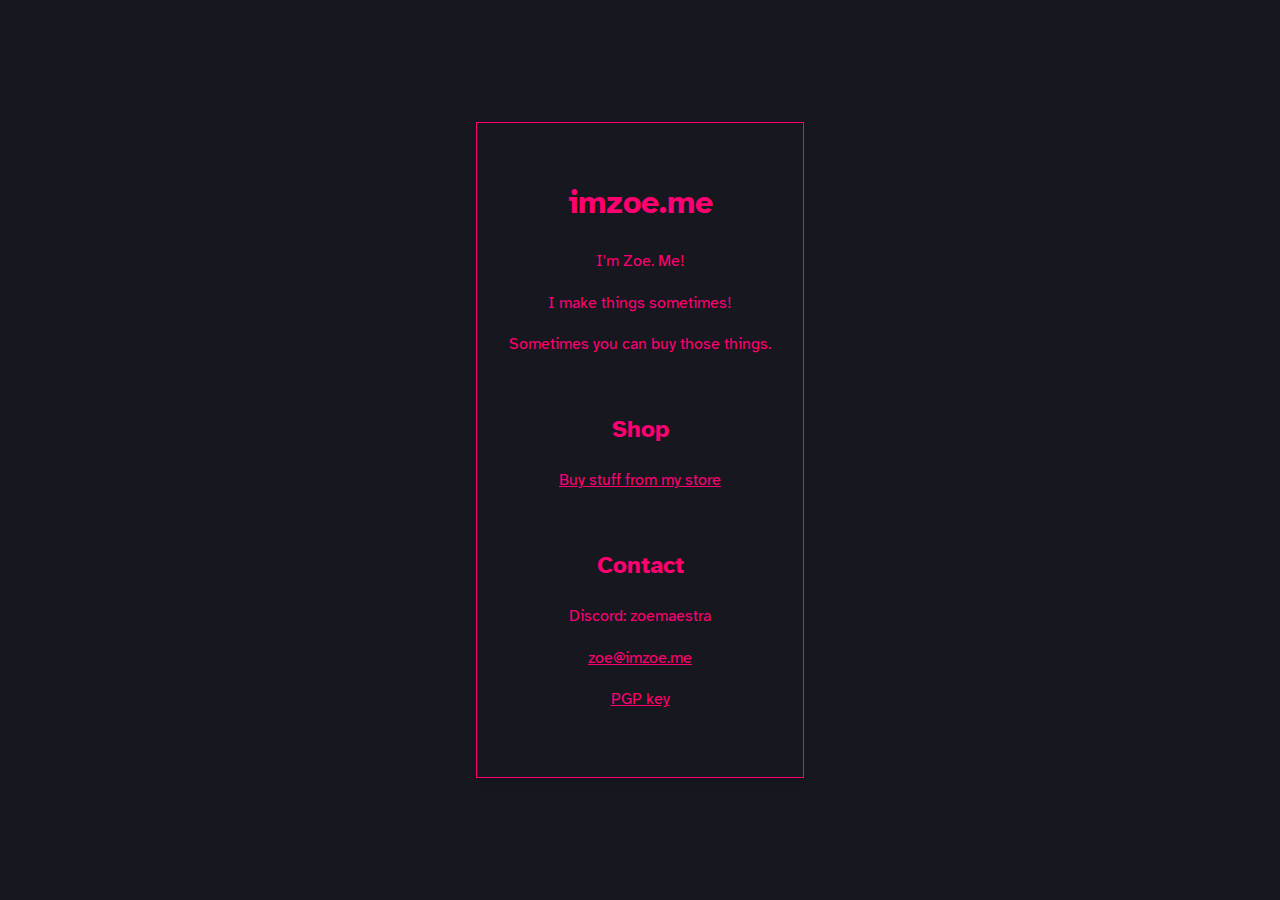
==== index.html @ d36c7284 "Initial commit" ====
<!DOCTYPE html>
<html lang="en">
<head>
    <meta charset="UTF-8">
    <meta name="viewport" content="width=device-width, initial-scale=1.0">
    <meta http-equiv="X-UA-Compatible" content="ie=edge">
    <title>imzoe.me</title>
    <link rel="icon" type="image/png" sizes="16x16" href="icon.png">
    <link rel="preconnect" href="https://fonts.googleapis.com">
    <link rel="preconnect" href="https://fonts.gstatic.com" crossorigin>
    <link href="https://fonts.googleapis.com/css2?family=Atkinson+Hyperlegible:ital,wght@0,400;0,700;1,400;1,700&display=swap" rel="stylesheet">
    <link rel="stylesheet" href="styles.css">
</head>
<body>
    <main>
        <section>
            <h1>imzoe.me</h1>
            <p>I'm Zoe. Me!</p>
            <p>I make things sometimes!</p>
            <p>Sometimes you can buy those things.</p>
        </section>
        
        <section>
            <h2>Shop</h2>
            <p><a href="http://google.com">Buy stuff from my store</a></p>
        </section>
        
        <section>
            <h2>Contact</h2>
            Discord: zoemaestra
            <p><a href="mailto:zoe@imzoe.me">zoe@imzoe.me</a></p>
            <p><a href="http://google.com">PGP key</a></p>
        </section>
    </main>
</body>
</html>
---- styles.css ----
/* Global Styles */
body {
    font-family: "Atkinson Hyperlegible", sans-serif;
    font-weight: 400;
    font-style: normal;
    line-height: 1.6;
    margin: 0;
    padding: 0;
    display: flex;
    justify-content: center;
    align-items: center;
    height: 100vh; /* Full viewport height */
    background-color: #171720;
} 

/* Main Content */
main {
    display: flex;
    flex-direction: column;
    align-items: center;
    justify-content: center;
    text-align: center;
    padding: 2rem;
    background: #171720;
    border: 1px solid #ff0070;
    box-shadow: 0 4px 6px rgba(0, 0, 0, 0.1);
    border-radius: 0px;
}

section {
    margin-bottom: 1rem;
    color: #ff0070;
    
}

section a{
    color: #ff0070;
}
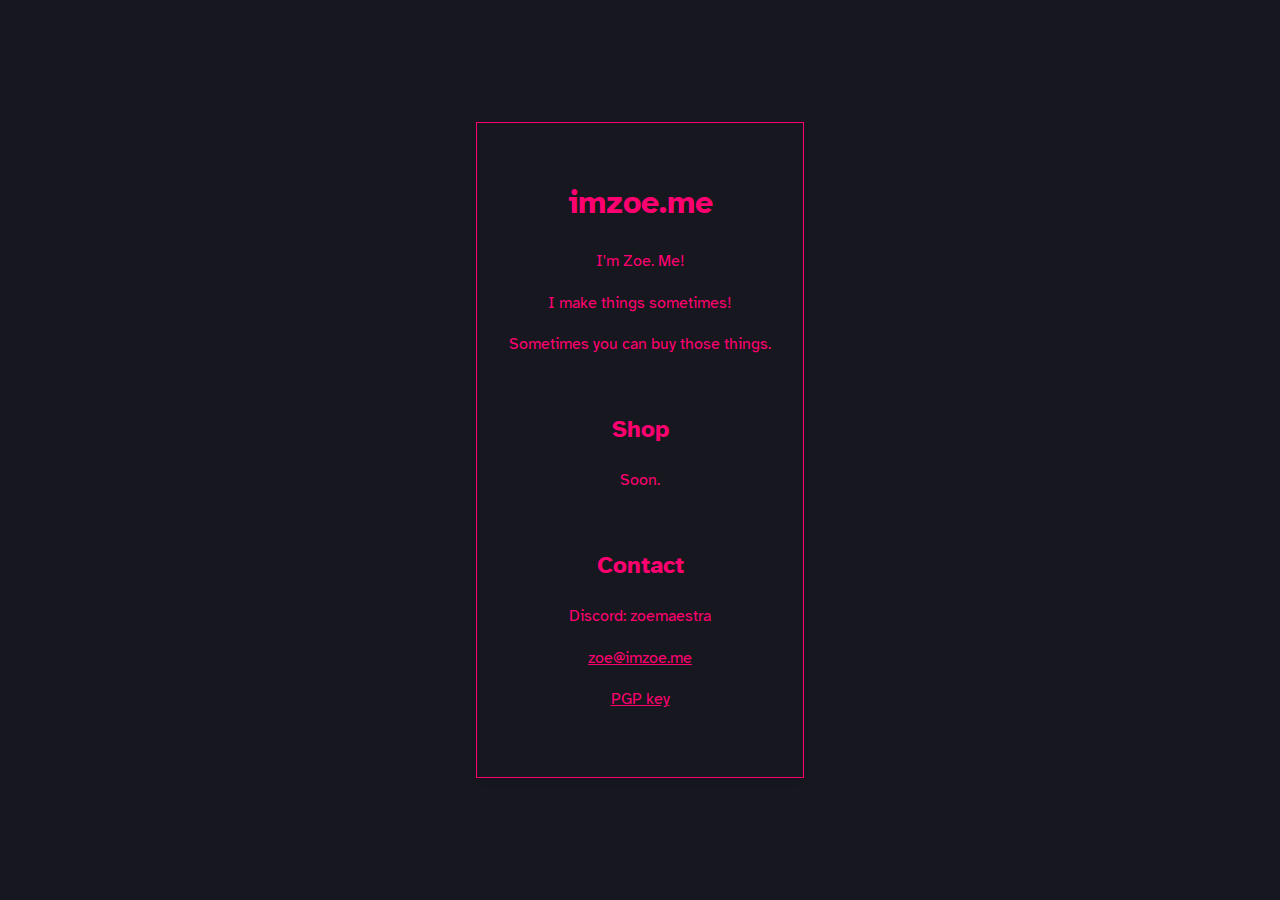
==== commit f565a0e4: "PGP" ====
--- a/index.html
+++ b/index.html
@@ -22,14 +22,15 @@
         
         <section>
             <h2>Shop</h2>
-            <p><a href="http://google.com">Buy stuff from my store</a></p>
+            <p>Soon.</p>
+            <!--<p><a href="">Buy stuff from my store</a></p>-->
         </section>
         
         <section>
             <h2>Contact</h2>
             Discord: zoemaestra
             <p><a href="mailto:zoe@imzoe.me">zoe@imzoe.me</a></p>
-            <p><a href="http://google.com">PGP key</a></p>
+            <p><a href="pgp.html">PGP key</a></p>
         </section>
     </main>
 </body>
--- a/styles.css
+++ b/styles.css
@@ -29,8 +29,11 @@
 
 section {
     margin-bottom: 1rem;
-    color: #ff0070;
-    
+    color: #ff0070;    
+}
+
+.key{
+    white-space: pre-line;
 }
 
 section a{
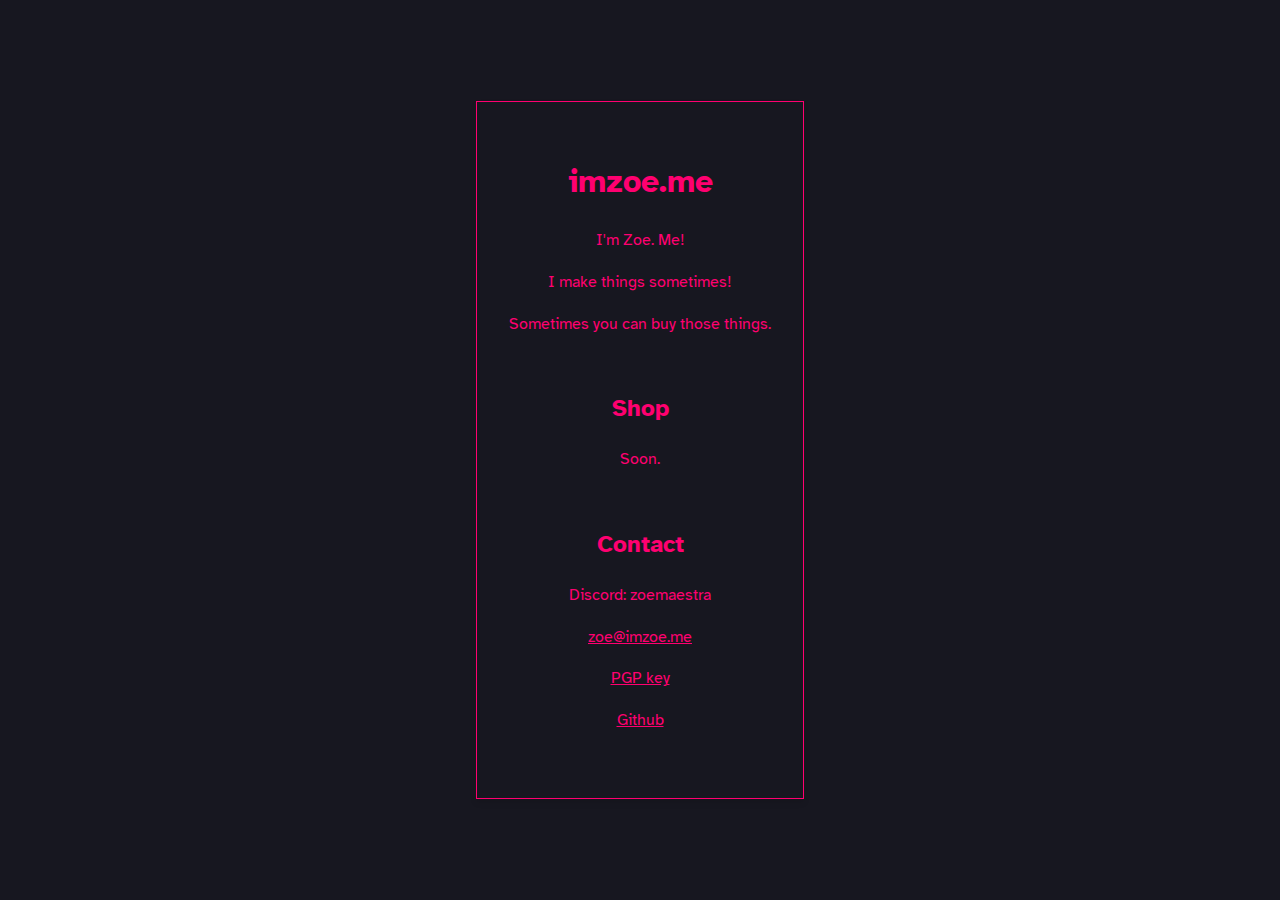
==== commit efc9f7b4: "Update index.html" ====
--- a/index.html
+++ b/index.html
@@ -8,7 +8,8 @@
     <link rel="icon" type="image/png" sizes="16x16" href="icon.png">
     <link rel="preconnect" href="https://fonts.googleapis.com">
     <link rel="preconnect" href="https://fonts.gstatic.com" crossorigin>
-    <link href="https://fonts.googleapis.com/css2?family=Atkinson+Hyperlegible:ital,wght@0,400;0,700;1,400;1,700&display=swap" rel="stylesheet">
+    <link rel="preload" href="https://fonts.googleapis.com/css2?family=Atkinson+Hyperlegible:ital,wght@0,400;0,700;1,400;1,700&display=swap" as="style" type="text/css" media="print">
+    <link href="https://fonts.googleapis.com/css2?family=Atkinson+Hyperlegible:ital,wght@0,400;0,700;1,400;1,700&display=swap" rel="stylesheet" media="print" onload="this.media='all'">
     <link rel="stylesheet" href="styles.css">
 </head>
 <body>
@@ -31,6 +32,7 @@
             Discord: zoemaestra
             <p><a href="mailto:zoe@imzoe.me">zoe@imzoe.me</a></p>
             <p><a href="pgp.html">PGP key</a></p>
+            <p><a href="https://github.com/zoemaestra/">Github</a></p>
         </section>
     </main>
 </body>
